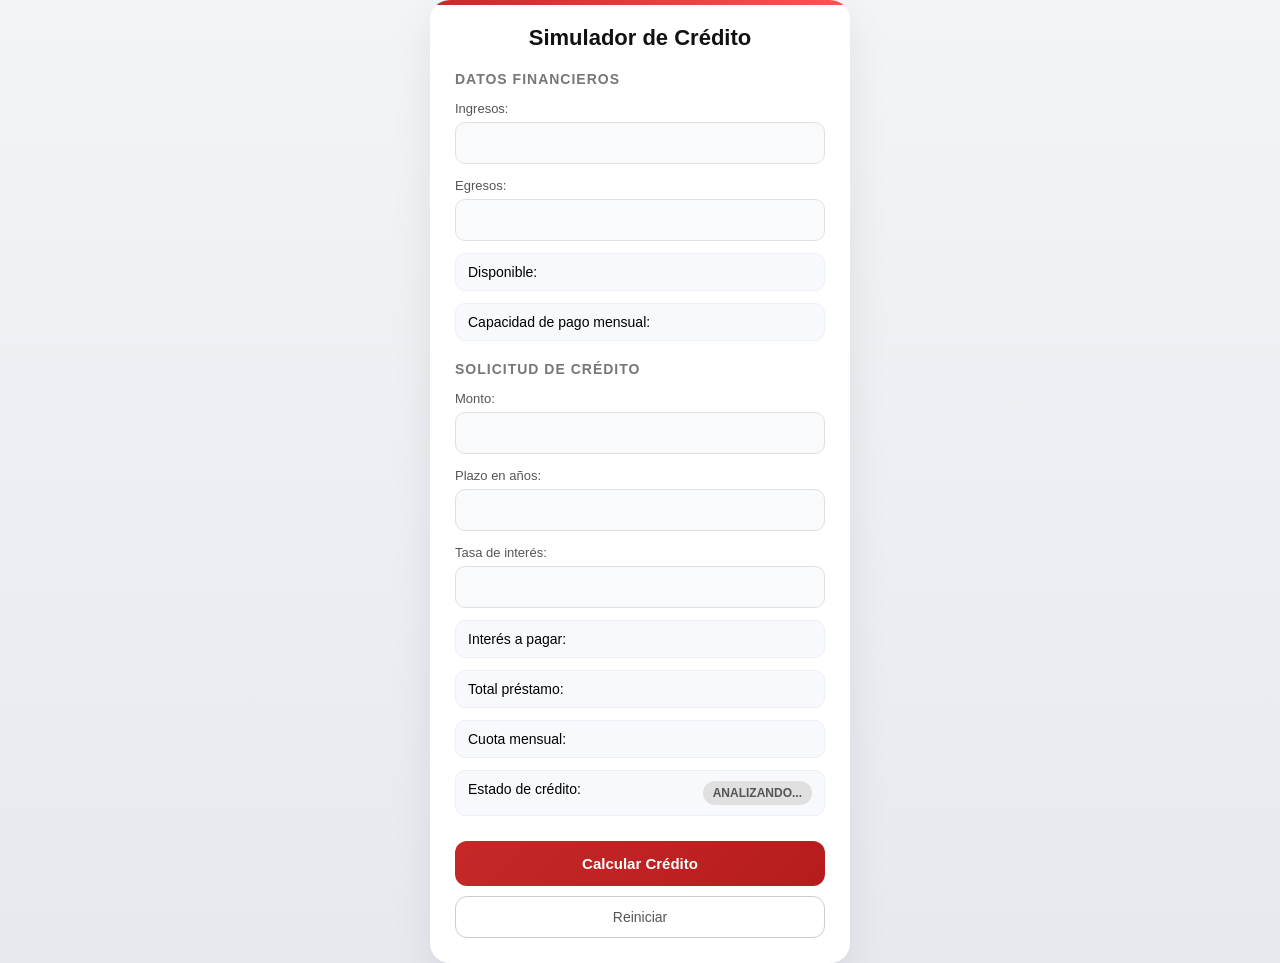
==== index.html @ c7eff987 "cambio a index" ====
<!DOCTYPE html>
<html lang="es">
<head>
    <meta charset="UTF-8">
    <meta name="viewport" content="width=device-width, initial-scale=1.0">
    <title>Simulador de Crédito</title>
    <link rel="stylesheet" href="simulador.css">
</head>
<body>

    <div class="container">
        <h1>Simulador de Crédito</h1>

        <h2>Datos financieros</h2>
        <label for="txtIngresos">Ingresos:</label>
        <input type="text" id="txtIngresos">

        <label for="txtEgresos">Egresos:</label>
        <input type="text" id="txtEgresos">

        <p>Disponible: <span id="spnDisponible" > </span></p>      <!--TEXTO DISPONIBLE-->
        <p>Capacidad de pago mensual: <span id="spnCapacidadPago"> </span></p>

        <h2>Solicitud de crédito</h2>
        <label for="txtMonto">Monto:</label>
        <input type="text" id="txtMonto">

        <label for="txtPlazo">Plazo en años:</label>
        <input type="text" id="txtPlazo">

        <label for="txtTasaInteres">Tasa de interés:</label>
        <input type="text" id="txtTasaInteres">

        <p>Interés a pagar: <span id="spnInteresPagar"></span></p>
        <p>Total préstamo: <span id="spnTotalPrestamo"></span></p>
        <p>Cuota mensual: <span id="spnCuotaMensual"></span></p>
        <p>Estado de crédito: <span id="spnEstadoCredito">ANALIZANDO...</span></p>

        <div class="buttons">
            <button id="btnCalcularCredito" onclick="calcular()">Calcular Crédito</button>
            <button id="btnReiniciar" onclick="reiniciarIngresos()">Reiniciar</button>
        </div>
    </div>

<script src="simulador.js"></script>
<script src="funciones.js"></script>
</body>
</html>
---- simulador.css ----
/* RESET */
* {
    margin: 0;
    padding: 0;
    box-sizing: border-box;
}

/* BODY APP */
body {
    font-family: "Segoe UI", Roboto, sans-serif;
    background: linear-gradient(180deg, #f2f4f7, #e6e9ee);
    min-height: 100vh;
    display: flex;
    justify-content: center;
    align-items: center;
}

/* TARJETA PRINCIPAL */
.container {
    width: 100%;
    max-width: 420px;
    background: #ffffff;
    border-radius: 20px;
    padding: 25px;
    box-shadow: 0 15px 40px rgba(0, 0, 0, 0.08);
    position: relative;
    overflow: hidden;
}

/* BARRA SUPERIOR (detalle premium) */
.container::before {
    content: "";
    position: absolute;
    top: 0;
    left: 0;
    width: 100%;
    height: 5px;
    background: linear-gradient(90deg, #c62828, #ff5252);
}

/* TITULO */
h1 {
    text-align: center;
    font-size: 22px;
    font-weight: 600;
    color: #111;
    margin-bottom: 20px;
}

/* SECCIONES */
h2 {
    font-size: 14px;
    font-weight: 600;
    color: #777;
    margin-top: 20px;
    text-transform: uppercase;
    letter-spacing: 1px;
}

/* LABELS */
label {
    display: block;
    margin-top: 14px;
    font-size: 13px;
    color: #555;
}

/* INPUTS PREMIUM */
input {
    width: 100%;
    padding: 12px;
    margin-top: 6px;
    border-radius: 10px;
    border: 1px solid #e0e0e0;
    background: #f9fafb;
    font-size: 14px;
    transition: all 0.25s ease;
}

input:focus {
    border-color: #c62828;
    background: #ffffff;
    box-shadow: 0 0 0 3px rgba(198, 40, 40, 0.1);
    outline: none;
}

/* RESULTADOS COMO TARJETAS */
p {
    margin-top: 12px;
    font-size: 14px;
    display: flex;
    justify-content: space-between;
    background: #f7f9fc;
    padding: 10px 12px;
    border-radius: 10px;
    border: 1px solid #edf0f4;
}

/* VALORES */
span {
    font-weight: 600;
    color: #111;
}

/* ESTADO TIPO BADGE */
#spnEstadoCredito {
    padding: 5px 10px;
    border-radius: 20px;
    font-size: 12px;
    font-weight: 600;
    background: #e0e0e0;
    color: #555;
}

/* BOTONES */
.buttons {
    margin-top: 25px;
    display: flex;
    flex-direction: column;
    gap: 10px;
}

/* BOTON PRINCIPAL */
#btnCalcularCredito {
    background: linear-gradient(135deg, #c62828, #b71c1c);
    color: white;
    padding: 14px;
    border: none;
    border-radius: 12px;
    font-size: 15px;
    font-weight: 600;
    cursor: pointer;
    transition: all 0.25s ease;
}

/* BOTON SECUNDARIO */
#btnReiniciar {
    background: transparent;
    border: 1px solid #ccc;
    color: #555;
    padding: 12px;
    border-radius: 12px;
    font-size: 14px;
    cursor: pointer;
    transition: all 0.25s ease;
}

/* HOVER EFECTOS */
#btnCalcularCredito:hover {
    transform: translateY(-2px);
    box-shadow: 0 10px 20px rgba(198, 40, 40, 0.3);
}

#btnReiniciar:hover {
    background: #f1f1f1;
}

/* RESPONSIVE */
@media (max-width: 480px) {
    body {
        align-items: flex-start;
        padding-top: 20px;
    }

    .container {
        margin: 10px;
        border-radius: 15px;
        padding: 20px;
    }
}
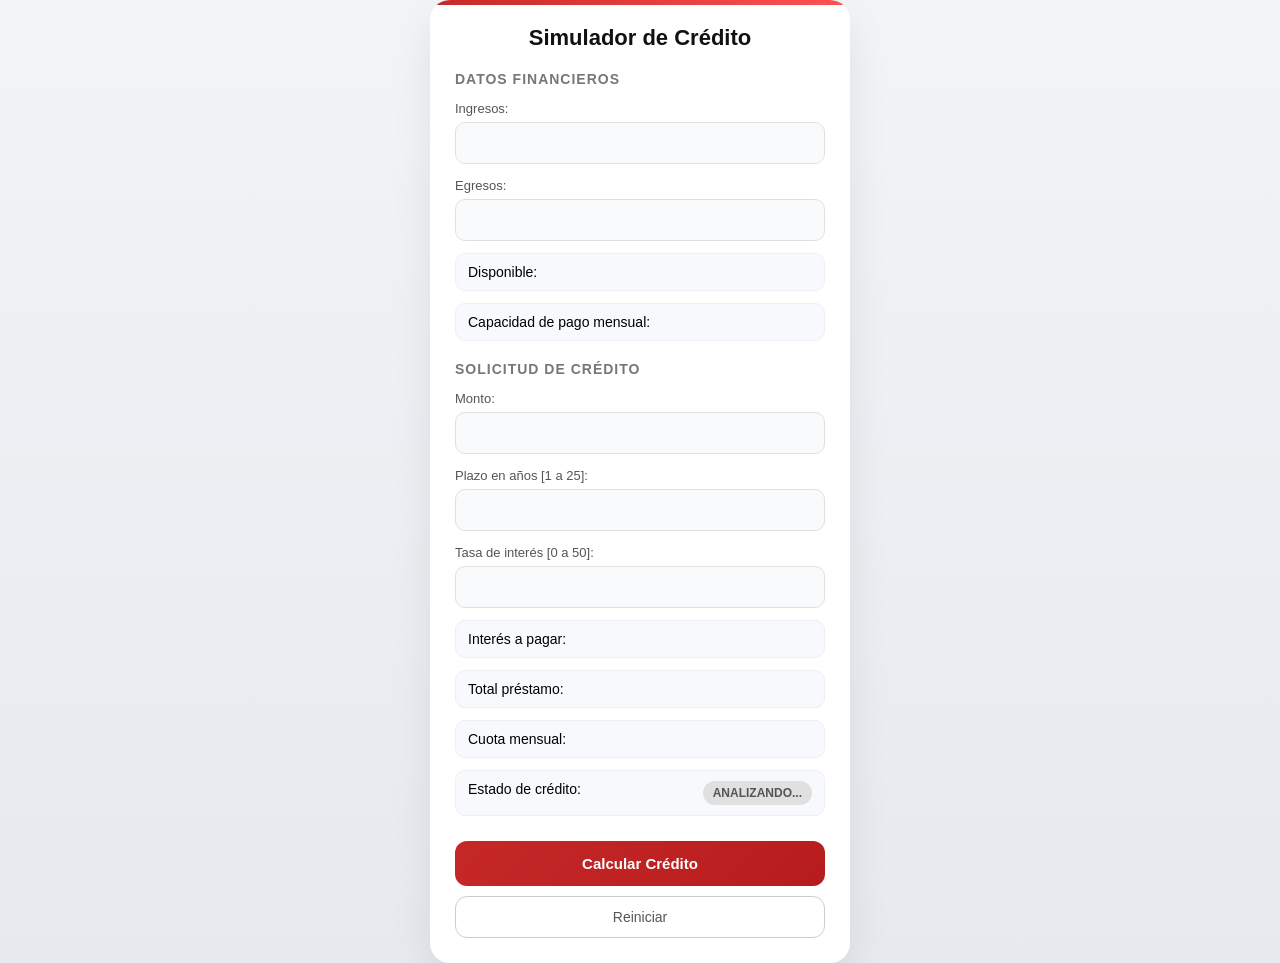
==== commit d22f0d2e: "Incorporar validaciones en el ingreso de informacion" ====
--- a/index.html
+++ b/index.html
@@ -25,10 +25,10 @@
         <label for="txtMonto">Monto:</label>
         <input type="text" id="txtMonto">
 
-        <label for="txtPlazo">Plazo en años:</label>
+        <label for="txtPlazo">Plazo en años [1 a 25]:</label>
         <input type="text" id="txtPlazo">
 
-        <label for="txtTasaInteres">Tasa de interés:</label>
+        <label for="txtTasaInteres">Tasa de interés [0 a 50]:</label>
         <input type="text" id="txtTasaInteres">
 
         <p>Interés a pagar: <span id="spnInteresPagar"></span></p>
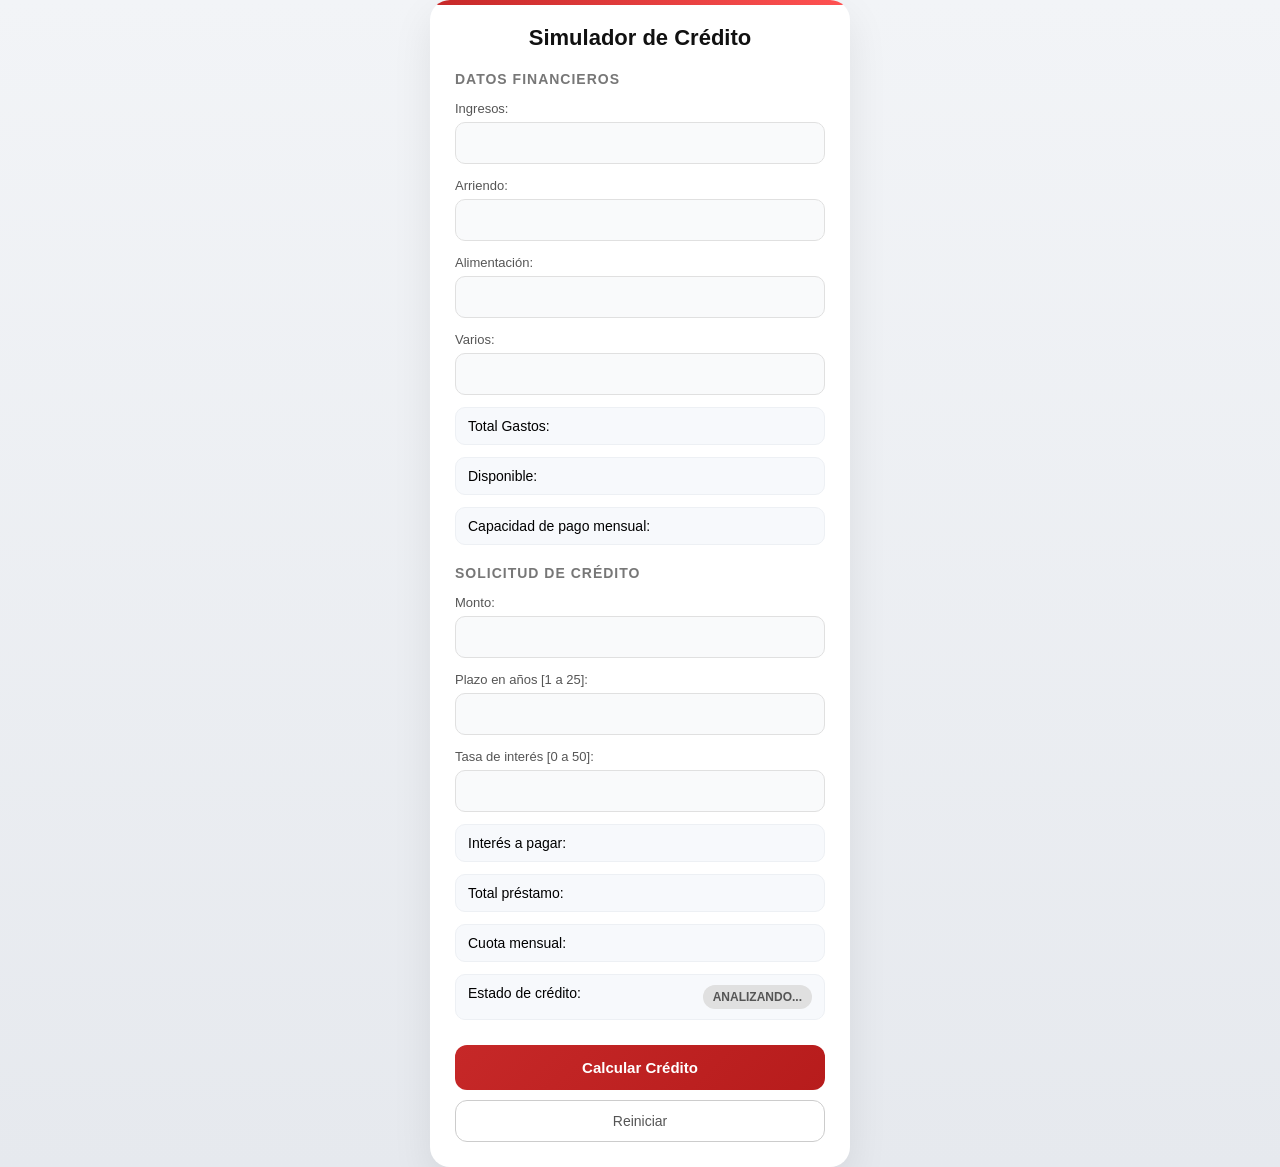
==== commit 14b24528: "modificar egresos: arriendo, alimentacion y varios" ====
--- a/index.html
+++ b/index.html
@@ -15,9 +15,16 @@
         <label for="txtIngresos">Ingresos:</label>
         <input type="text" id="txtIngresos">
 
-        <label for="txtEgresos">Egresos:</label>
-        <input type="text" id="txtEgresos">
+        <label for="txtArriendo">Arriendo:</label>
+        <input type="text" id="txtArriendo">
 
+        <label for="txtAlimentacion">Alimentación:</label>
+        <input type="text" id="txtAlimentacion">
+
+        <label for="txtVarios">Varios:</label>
+        <input type="text" id="txtVarios">
+
+        <p>Total Gastos: <span id="spnGastos" > </span></p>
         <p>Disponible: <span id="spnDisponible" > </span></p>      <!--TEXTO DISPONIBLE-->
         <p>Capacidad de pago mensual: <span id="spnCapacidadPago"> </span></p>
 
